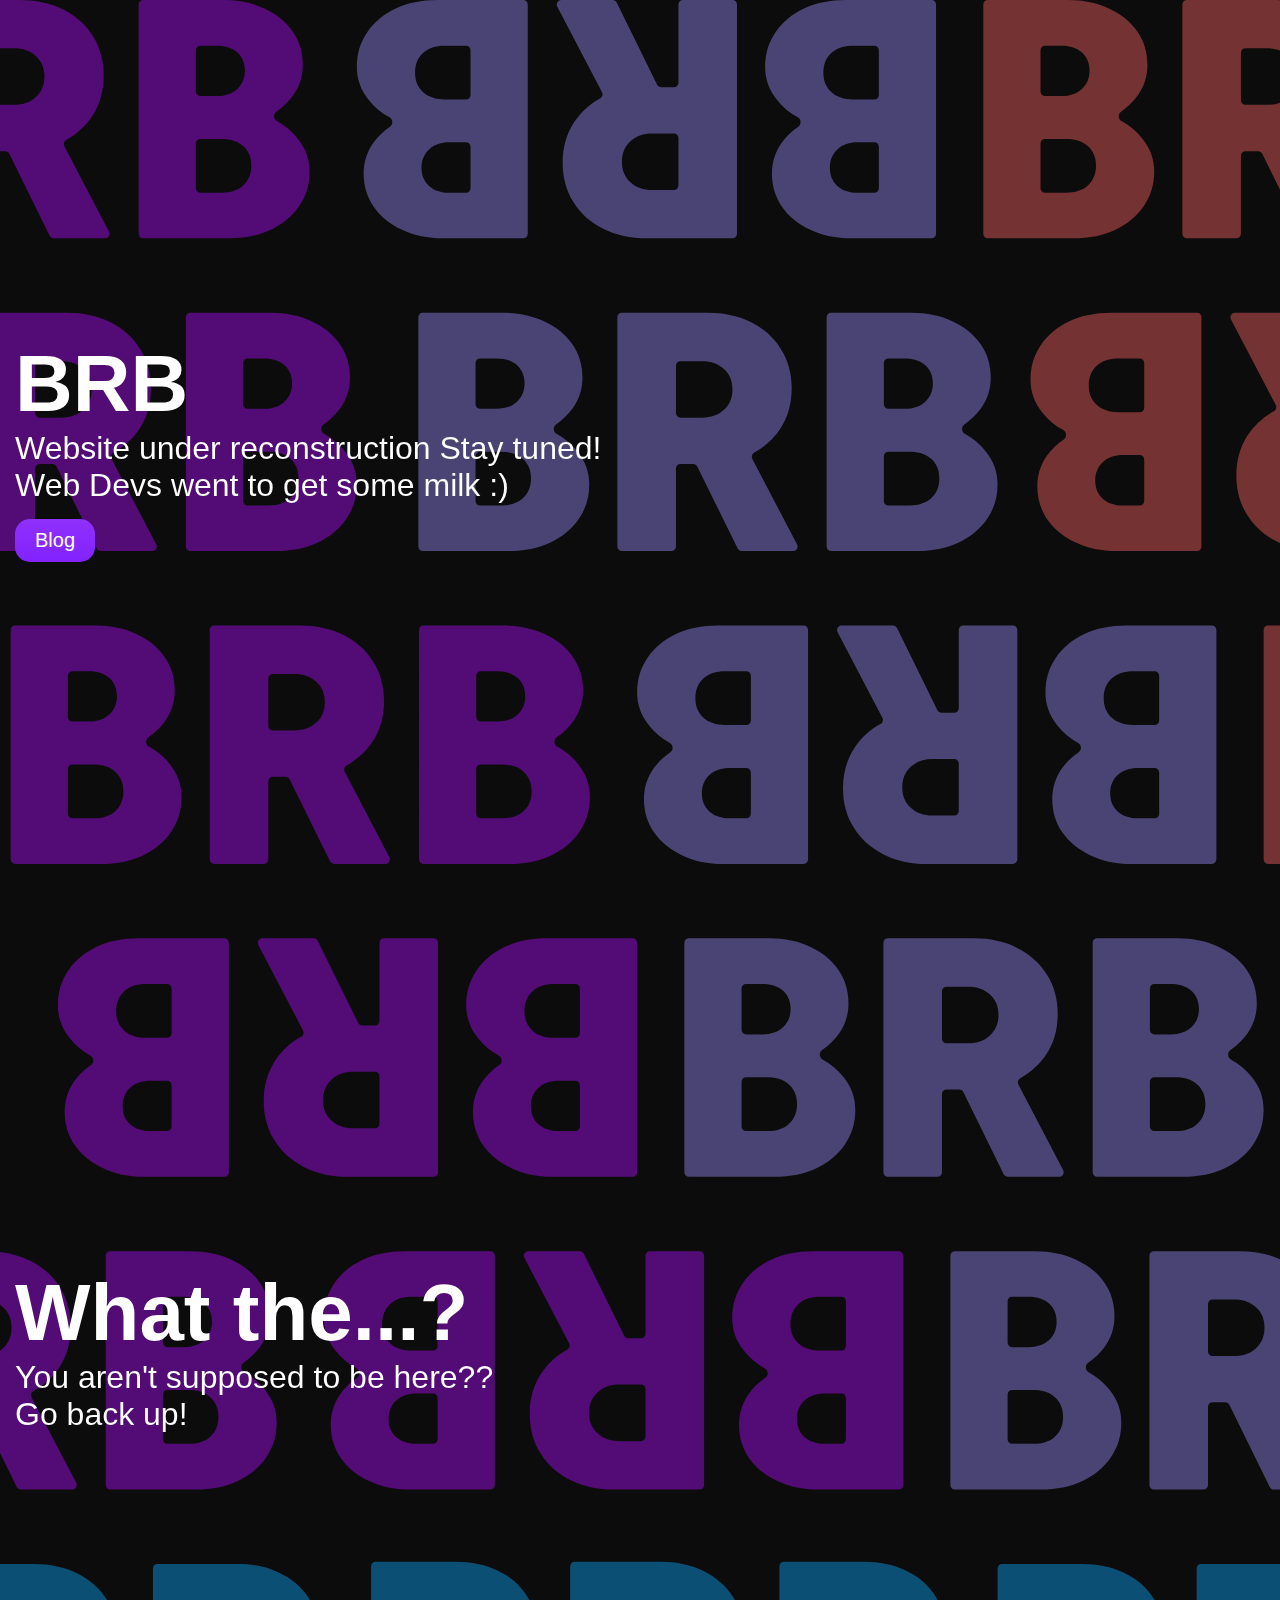
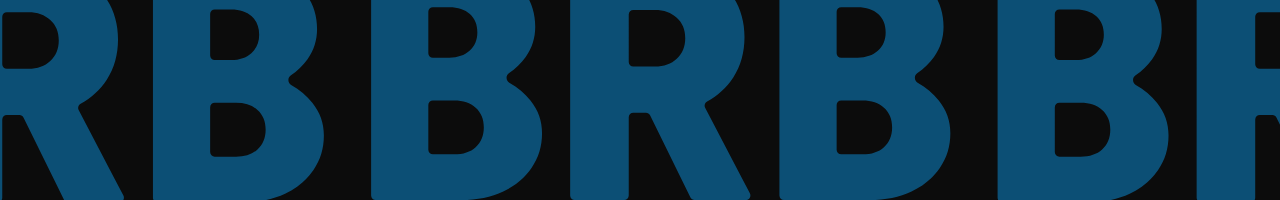
==== index.html @ f5a2c9b7 "aaaaaaaaaaaa" ====
<!DOCTYPE html>
<html lang="en">
<head>
    <div class="titlebar">
        
    </div>
    <meta charset="UTF-8">
    <meta http-equiv="X-UA-Compatible" content="IE=edge">
    <meta name="viewport" content="width=device-width, initial-scale=1.0">
    <title>BRB</title>
    <link rel="stylesheet" href="style.css">
</head>
    <body>
        <body background = "Banner.svg" class="back"></body>    
        <!--Hero-->
    
        <div class="main">
            <div class="maincontain">
                <div class="maincontent">
                    <h1>BRB</h1>
                    <h3>Website under reconstruction Stay tuned!</h3>
                    <h3>Web Devs went to get some milk :)</h3>
                    <form action="https://scarletapp.github.io/blog/">
                        <button type="submit" class="button">Blog</button>
                    </form>
                </div>
            </div>
        </div>
        
        <div class="main">
            <div class="maincontain">
                <div class="maincontent">
                    <h1>What the...?</h1>
                    <h3>You aren't supposed to be here??</h3>
                    <h3>Go back up!</h3>
                </div>
            </div>
        </div>

        <script src="app.js"></script>

    </body>
</html>
---- style.css ----
* {
    box-sizing: border-box;
    margin: 0;
    padding: 0;
    font-family: Arial, Helvetica, sans-serif;
    text-decoration: none;
    
    
}

::-webkit-scrollbar{
    width: 10px;
}
::-webkit-scrollbar-track{
    color: #09090a;
    border-radius: 5px;
}
::-webkit-scrollbar-thumb{
    background-color: rgb(48, 48, 48);
    border-radius: 5px;
}

a{
    position: relative;
    z-index: 2;
    color: white;
    text-decoration: none;
}


h1{
    color: white;
    font-size: 2rem;
    font-weight: 400;
}
h2{
    color: white;
    font-size: 1.45rem;
    font-weight: 400;
}

body{
    background-repeat: no-repeat;
    background-size: cover;
    background-color: black;

}

.navbar{
    background: linear-gradient(135deg, rgba(24, 12, 12, 0.1), rgba(255, 255, 255, 0));
    backdrop-filter: blur(10px);
    -webkit-backdrop-filter: blur(10px);
    border-bottom: solid rgba(128, 128, 128, 0.233);
    height: 80px;
    display:flex;
    justify-content: center;
    align-items: center;
    font-size: 1.2rem;
    position: sticky;
    top: 0;
    z-index: 999;
}


.navbarcont{
    display: flex;
    justify-content: space-between;
    height: 80px;
    z-index: 1;
    width: 100%;
    max-width: 100%;
    margin: 0 auto;
    padding: 0 50px
}

#navbarlogo{
    background-color: #AD00FF;
    background-image: linear-gradient(to top, #00A3FF 0%, #9888FC 100%);
    background-size: 100%;
    -webkit-background-clip: text;
    -moz-background-clip: text;
    -webkit-text-fill-color: transparent;
    -moz-text-fill-color: transparent;
    font-size: 2rem;
    margin-bottom: 15px;
    padding-top: 15px;
    display: flex;
    align-items: center;
    cursor: pointer;
    text-decoration: none;
}

.fa-gem{
    margin-right: 0.5rem;
}

.navbarmenu{
    display: flex;
    align-items: center;
    list-style: none;
    text-align: center;
}

.navbaritem{
    height: 80px;
}

.navbarlinks{
    color:white;
    display: flex;
    align-items: center;
    justify-content: center;
    padding: 0 2rem;
    height: 100%;
    width: auto;
}
.navbarlinks:hover{
    color: #8222ff;
    transition: all 0.1s ease-in;
}

.navbarbtn{
    display: flex;
    justify-content: center;
    align-items: center;
    padding: 0 1rem;
    width: 45%;
    
}


.button{
    display: flex;
    justify-content: center;
    align-items: center;
    text-decoration: none;
    padding: 10px 20px;
    margin-top: 15px;
    height: auto;
    width: auto;
    border: none;
    outline: none;
    border-radius: 15px;
    background: #8222ff;
    font-size: 20px;
    background-image: linear-gradient(to top, #8222ff 0%, #9030fd);
    color: white;
}


.button:hover{
    color:#fff;
    background: #825cff;
    transition: all 0.3s ease;
}

/*hero section*/
.main{
    background-color: #14141496;
    width: 100%;
    height: 100%;
}

.maincontain{
    display: grid;
    grid-template-columns: 1fr 1fr;
    align-items: center;
    justify-self: center;
    margin: 0 auto;
    height: 100vh;
    z-index: 1;
    width: 100%;
    max-width: 1300px;
    padding: 0 15px;
}

.maincontent h1{
    font-size: 5rem;
    background-color: #ffffff;
    background-size: 100%;
    font-weight: 700;
    -webkit-background-clip: text;
    -moz-background-clip: text;
    -webkit-text-fill-color: transparent;
    -moz-text-fill-color: transparent;
}

.maincontent h2{
    font-size: 4rem;
    background-color: #ffffff;
    background-size: 100%;
    font-weight: 100%;
    -webkit-background-clip: text;
    -moz-background-clip: text;
    -webkit-text-fill-color: transparent;
    -moz-text-fill-color: transparent;
}

.maincontent h3{
    font-size: 2rem;
    background-color: #ffffff;
    background-size: 100%;
    font-weight: 40;
    -webkit-background-clip: text;
    -moz-background-clip: text;
    -webkit-text-fill-color: transparent;
    -moz-text-fill-color: transparent;
}

.maincontent p{
    margin-top: 1rem;
    font-size: 1.3rem;
    color: #fff;
    text-decoration: none;
}
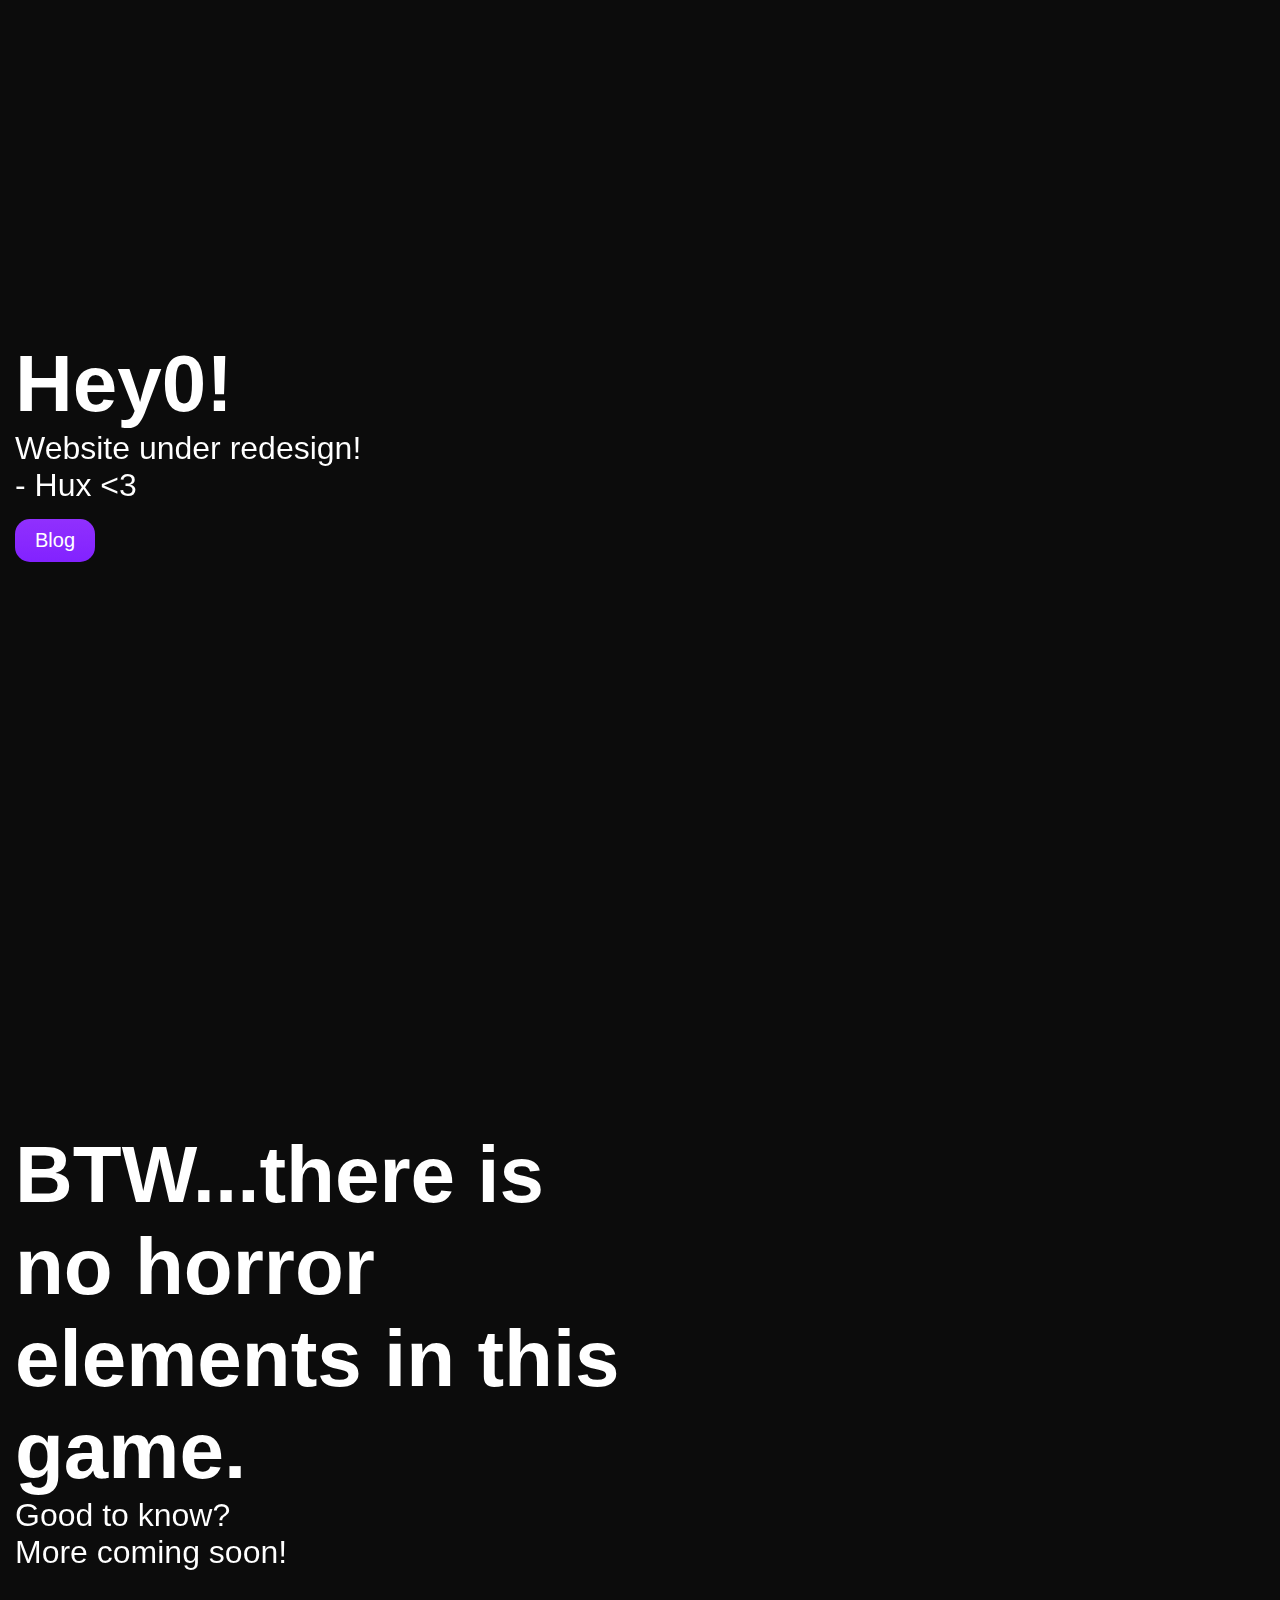
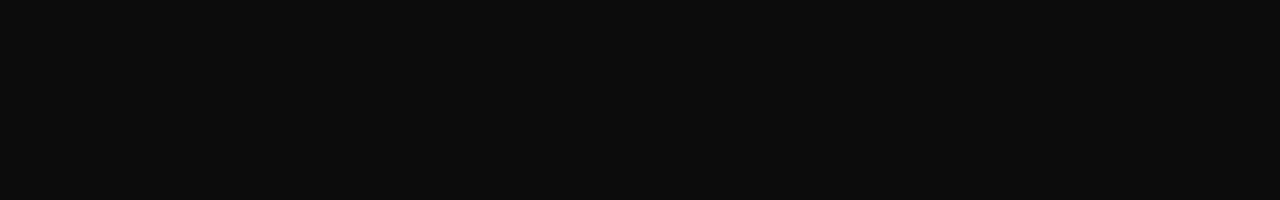
==== commit 799430bd: "Update index.html" ====
--- a/index.html
+++ b/index.html
@@ -17,9 +17,9 @@
         <div class="main">
             <div class="maincontain">
                 <div class="maincontent">
-                    <h1>BRB</h1>
-                    <h3>Website under reconstruction Stay tuned!</h3>
-                    <h3>Web Devs went to get some milk :)</h3>
+                    <h1>Hey0!</h1>
+                    <h3>Website under redesign!</h3>
+                    <h3>- Hux <3</h3>
                     <form action="https://scarletapp.github.io/blog/">
                         <button type="submit" class="button">Blog</button>
                     </form>
@@ -30,9 +30,9 @@
         <div class="main">
             <div class="maincontain">
                 <div class="maincontent">
-                    <h1>What the...?</h1>
-                    <h3>You aren't supposed to be here??</h3>
-                    <h3>Go back up!</h3>
+                    <h1>BTW...there is no horror elements in this game.</h1>
+                    <h3>Good to know?</h3>
+                    <h3>More coming soon!</h3>
                 </div>
             </div>
         </div>
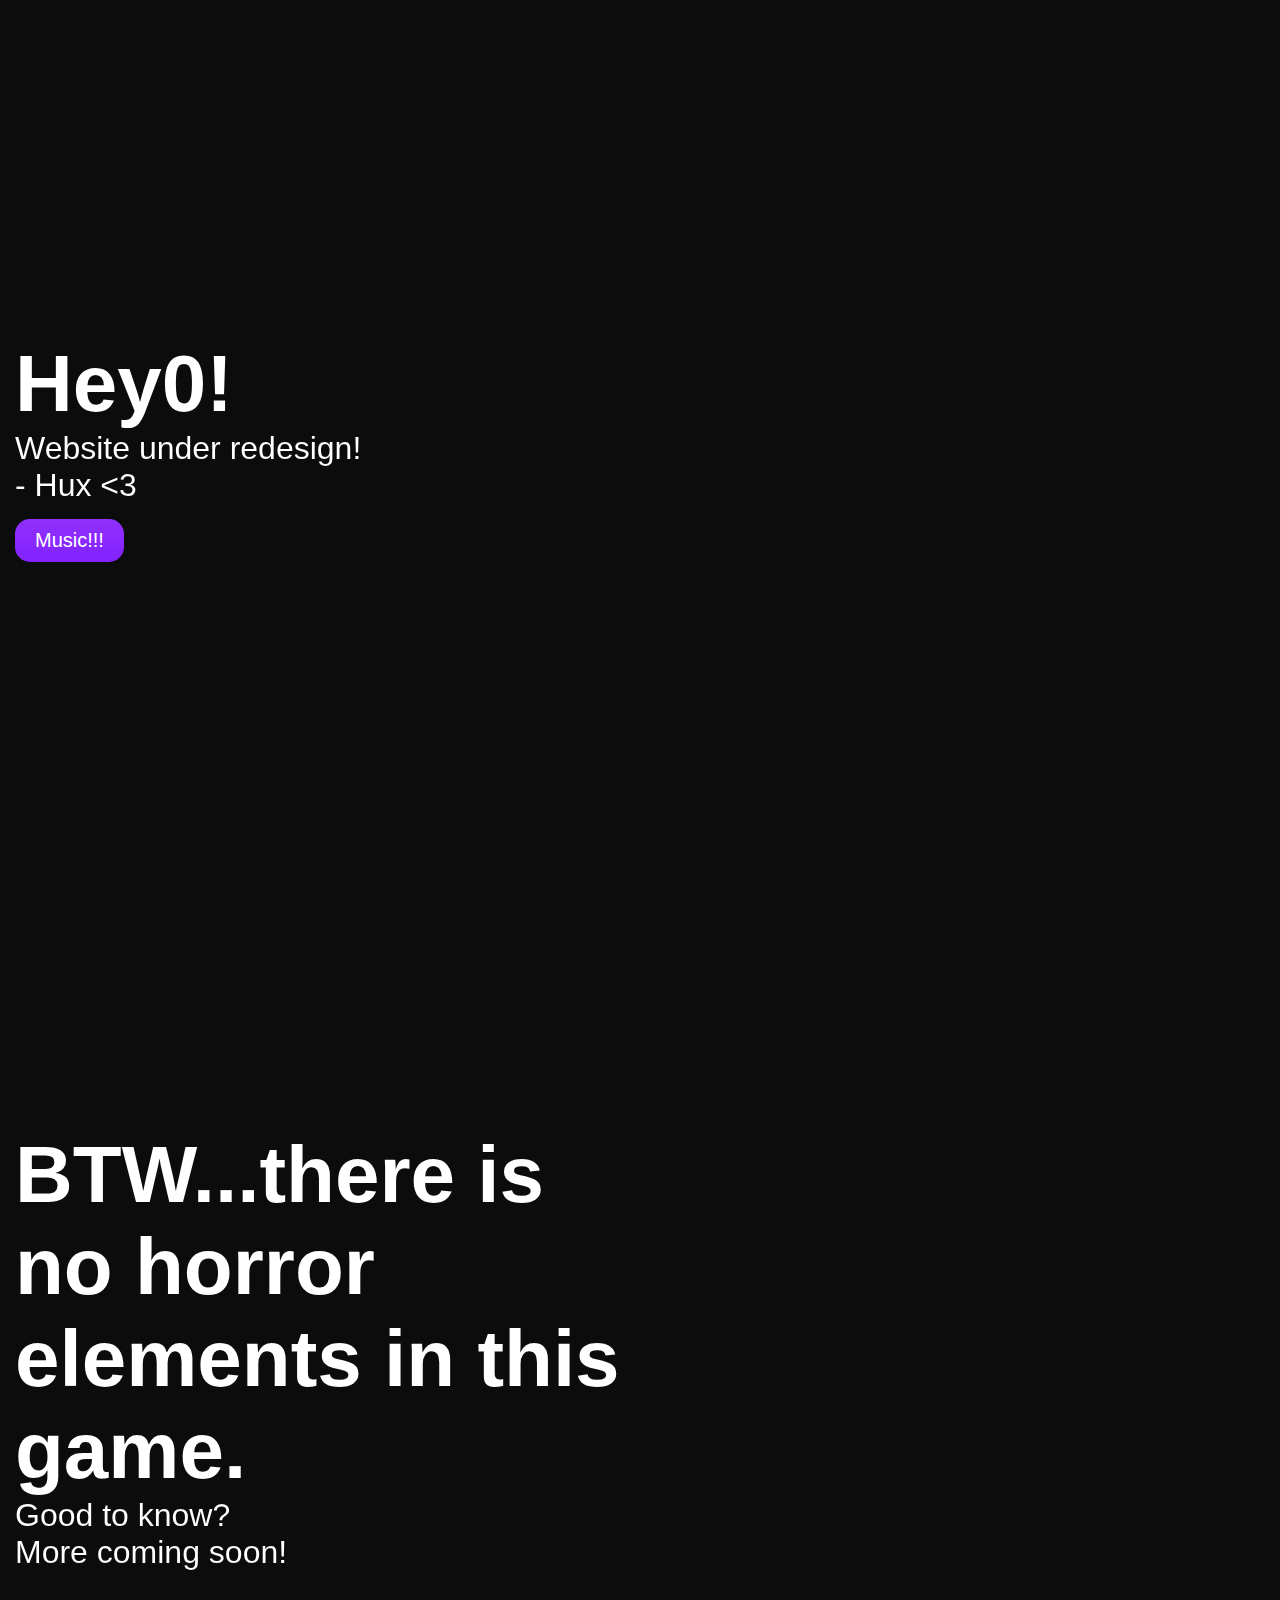
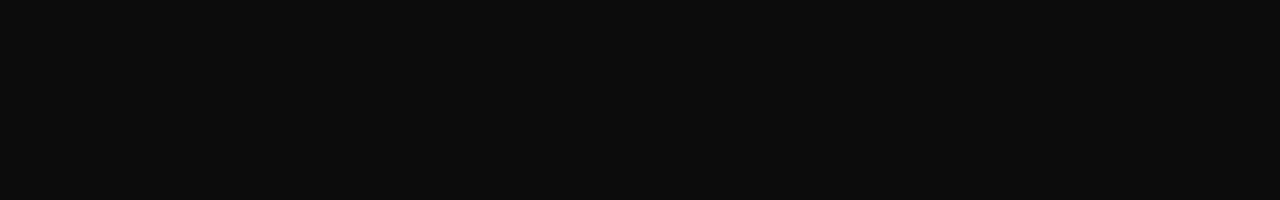
==== commit 9bde0e69: "Update index.html" ====
--- a/index.html
+++ b/index.html
@@ -20,8 +20,8 @@
                     <h1>Hey0!</h1>
                     <h3>Website under redesign!</h3>
                     <h3>- Hux <3</h3>
-                    <form action="https://scarletapp.github.io/blog/">
-                        <button type="submit" class="button">Blog</button>
+                    <form action="https://www.youtube.com/channel/UCm_OasU-QF83pXyWZGYFKxA/">
+                        <button type="submit" class="button">Music!!!</button>
                     </form>
                 </div>
             </div>
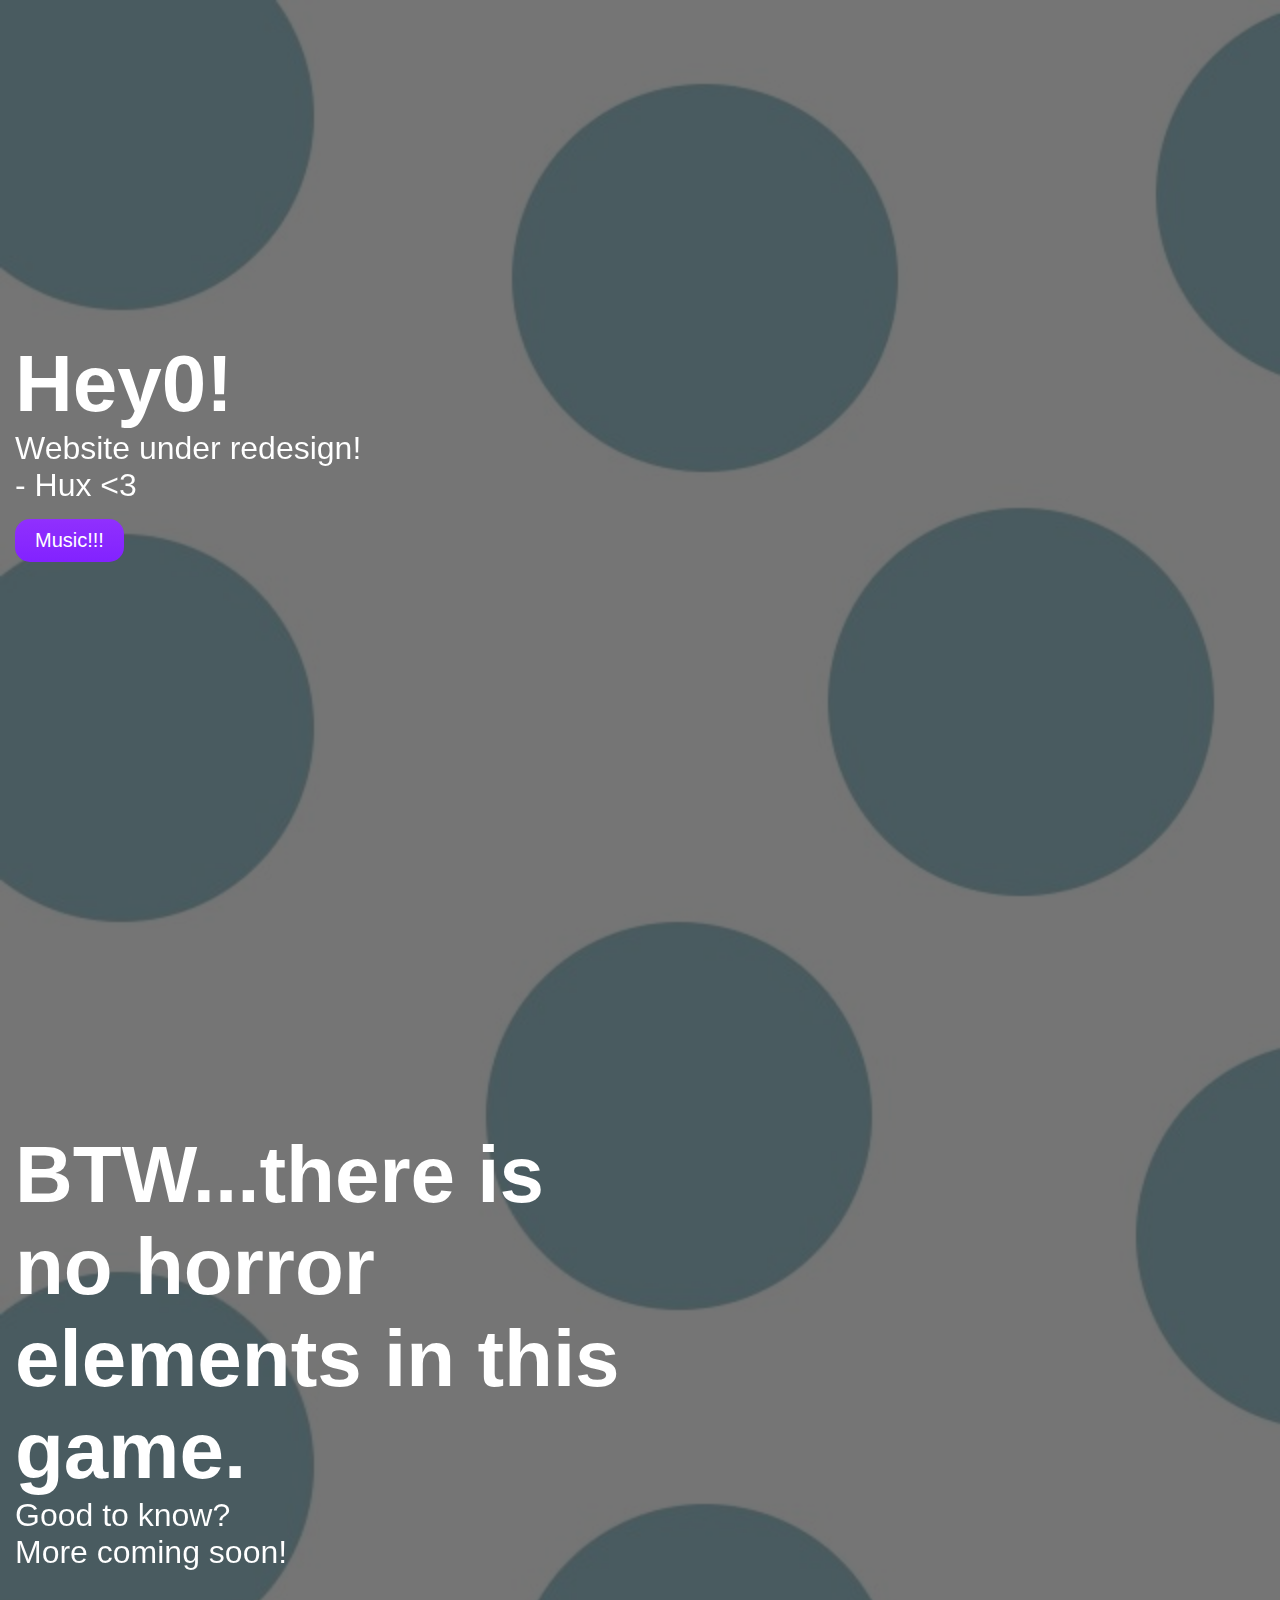
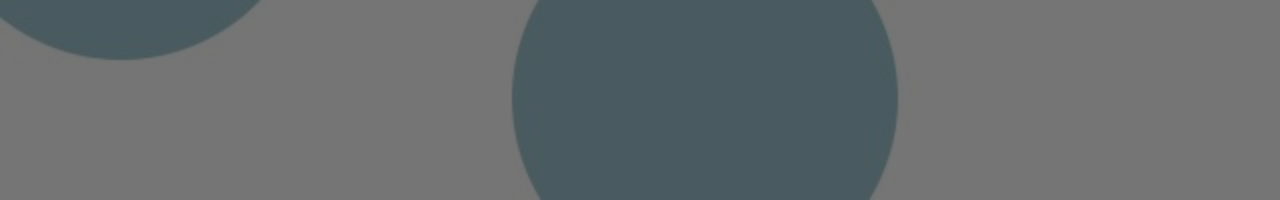
==== commit d5aa13fc: "Update index.html" ====
--- a/index.html
+++ b/index.html
@@ -7,11 +7,11 @@
     <meta charset="UTF-8">
     <meta http-equiv="X-UA-Compatible" content="IE=edge">
     <meta name="viewport" content="width=device-width, initial-scale=1.0">
-    <title>BRB</title>
+    <title>Huxy Huxy Literature Club!</title>
     <link rel="stylesheet" href="style.css">
 </head>
     <body>
-        <body background = "Banner.svg" class="back"></body>    
+        <body background = "DC8BE3DD-E09E-4EE7-9718-5A406322E75D.jpeg" class="back"></body>    
         <!--Hero-->
     
         <div class="main">
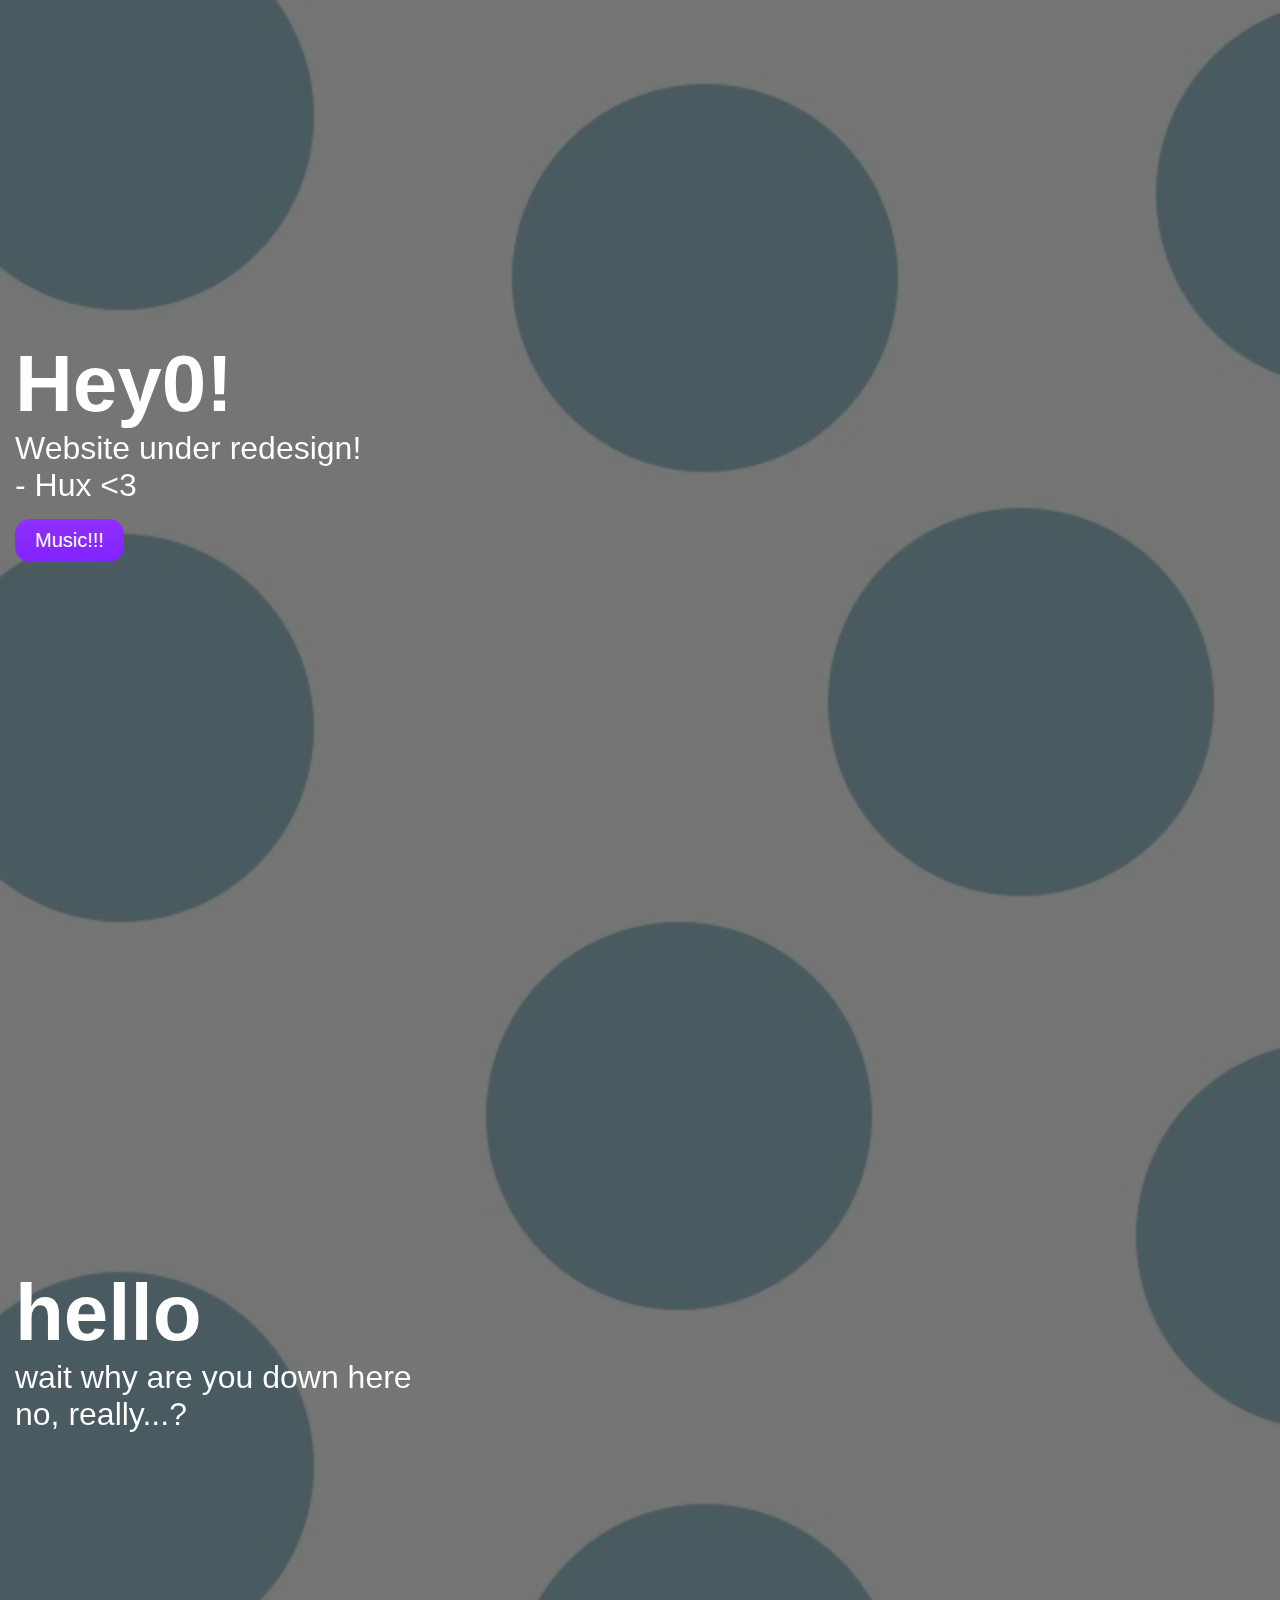
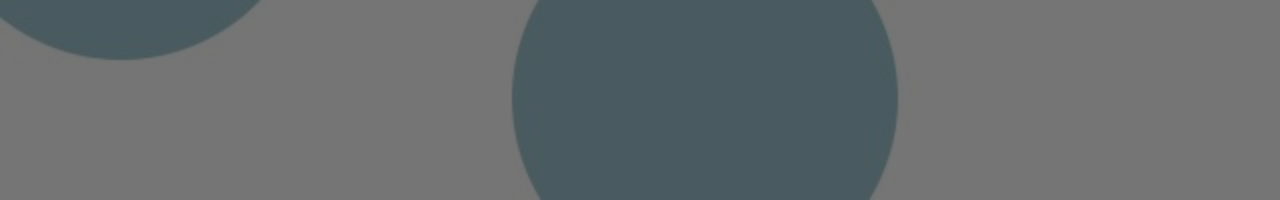
==== commit e715849f: "Update index.html" ====
--- a/index.html
+++ b/index.html
@@ -30,9 +30,9 @@
         <div class="main">
             <div class="maincontain">
                 <div class="maincontent">
-                    <h1>BTW...there is no horror elements in this game.</h1>
-                    <h3>Good to know?</h3>
-                    <h3>More coming soon!</h3>
+                    <h1>hello</h1>
+                    <h3>wait why are you down here</h3>
+                    <h3>no, really...?</h3>
                 </div>
             </div>
         </div>
--- a/style.css
+++ b/style.css
@@ -23,7 +23,7 @@
 a{
     position: relative;
     z-index: 2;
-    color: white;
+    color: blue;
     text-decoration: none;
 }
 
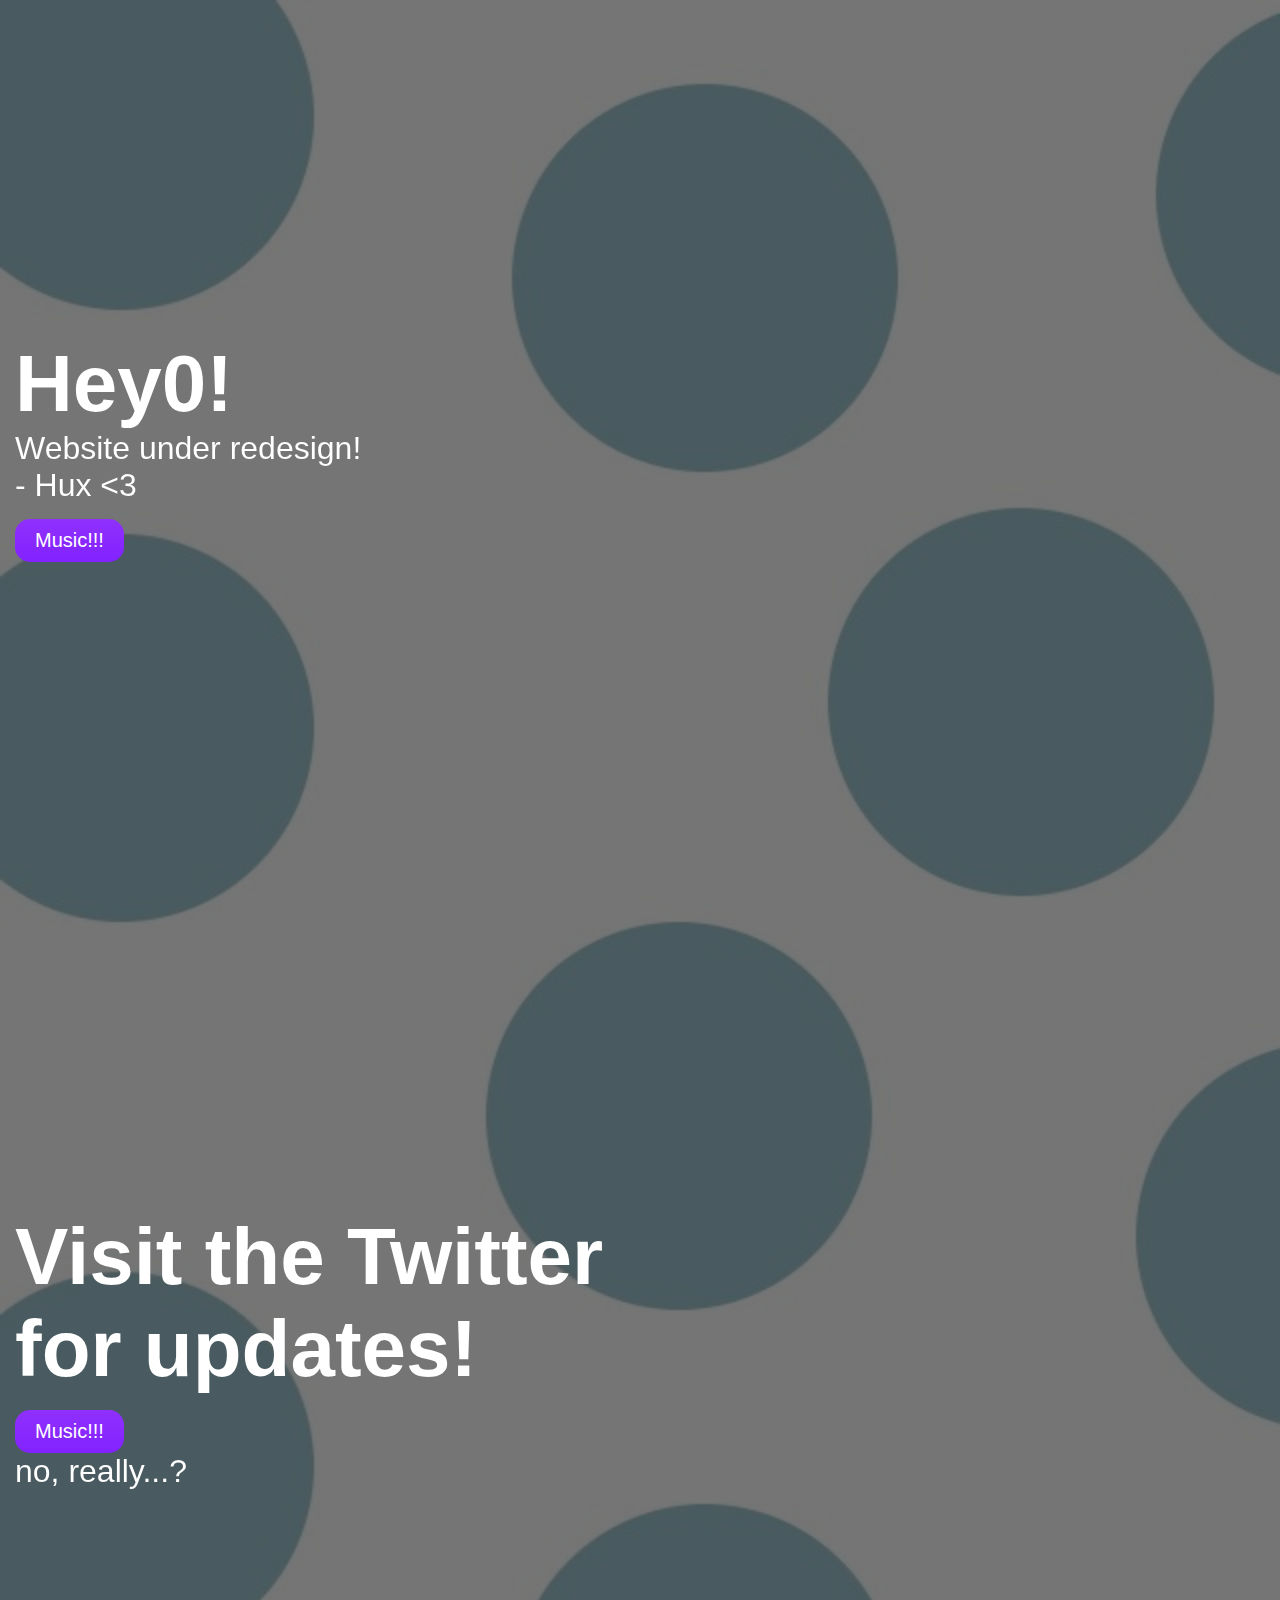
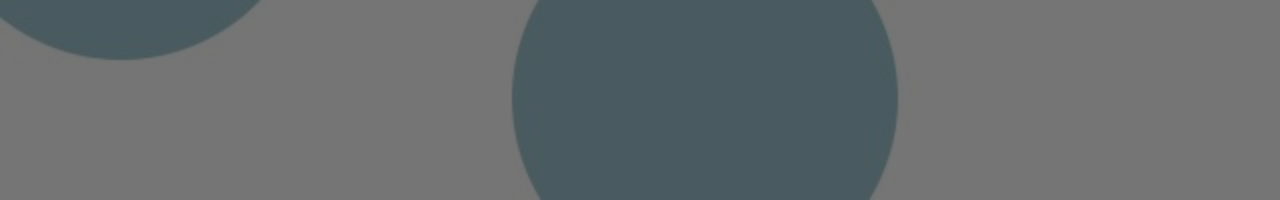
==== commit 34d0aae2: "Update index.html" ====
--- a/index.html
+++ b/index.html
@@ -30,8 +30,9 @@
         <div class="main">
             <div class="maincontain">
                 <div class="maincontent">
-                    <h1>hello</h1>
-                    <h3>wait why are you down here</h3>
+                    <h1>Visit the Twitter for updates!</h1>
+                    <form action="https://www.twitter.com/hhlcgame/">
+                        <button type="submit" class="button">Music!!!</button>
                     <h3>no, really...?</h3>
                 </div>
             </div>
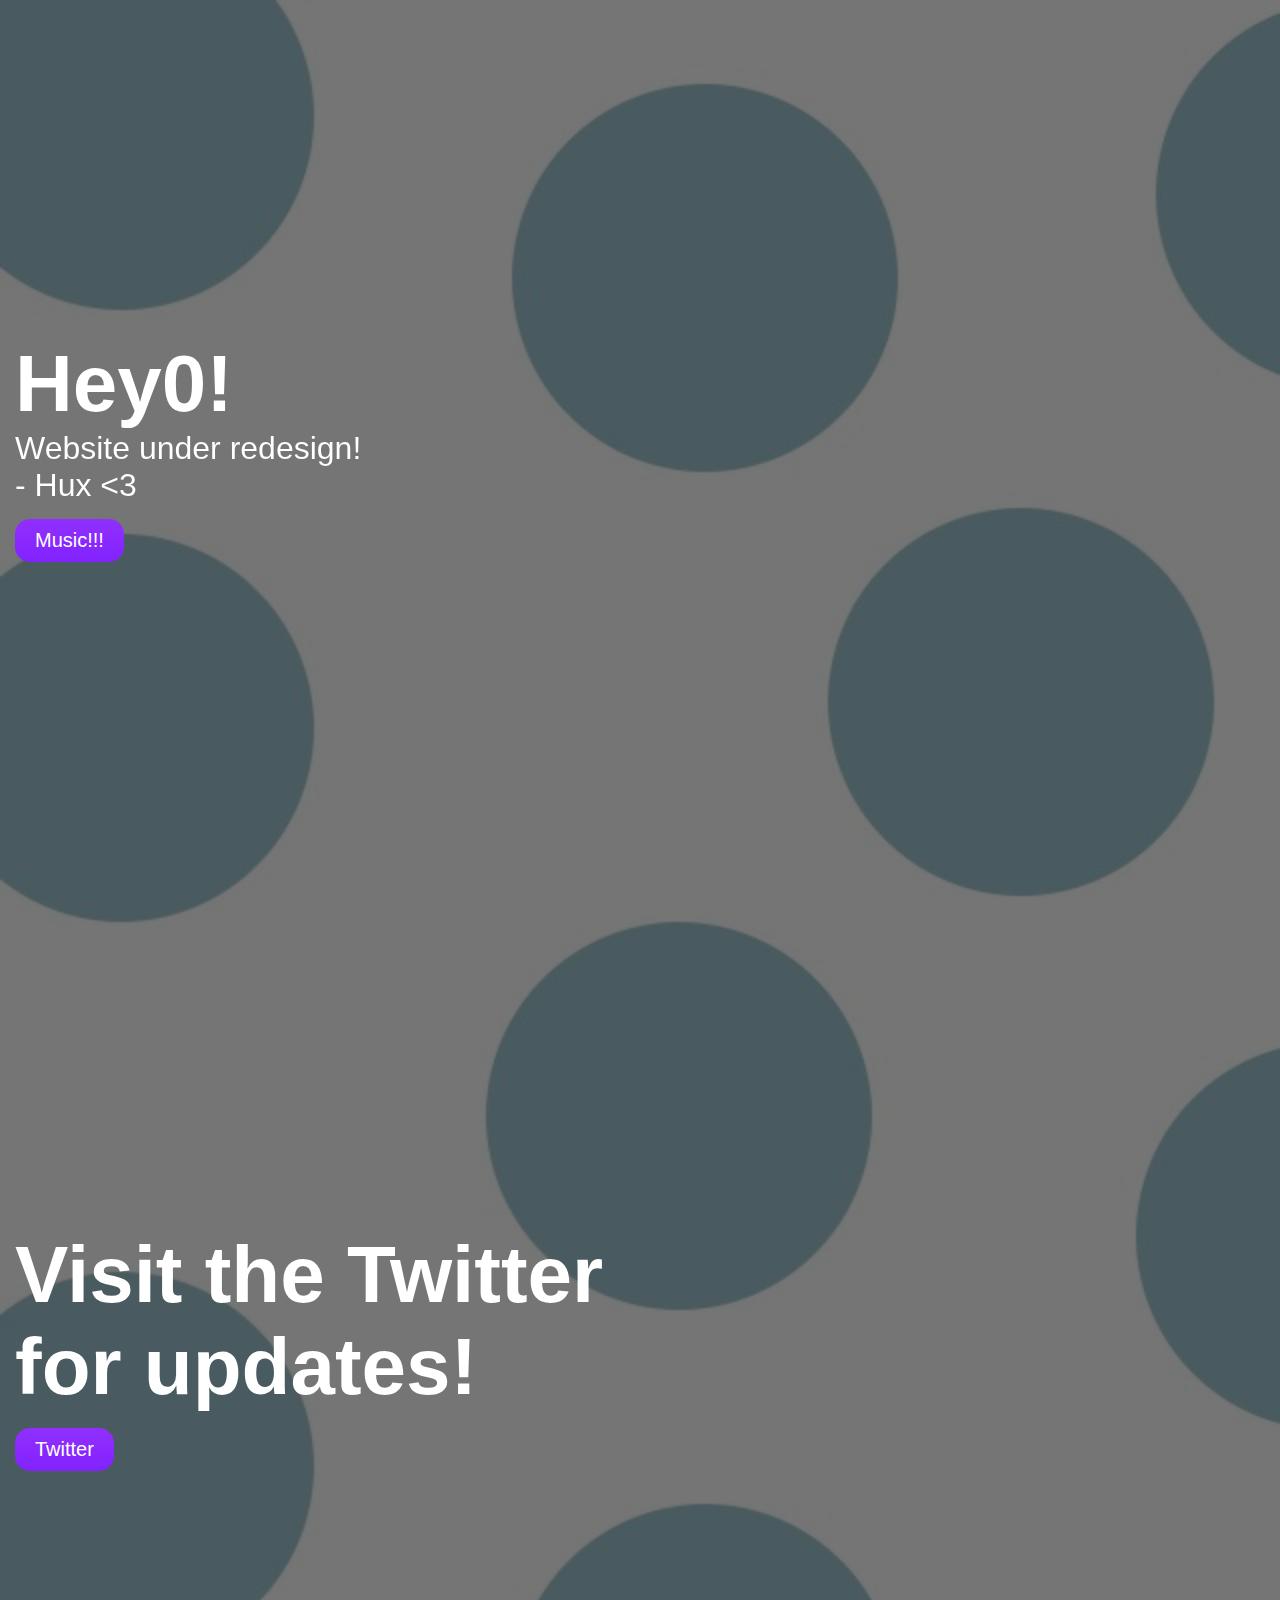
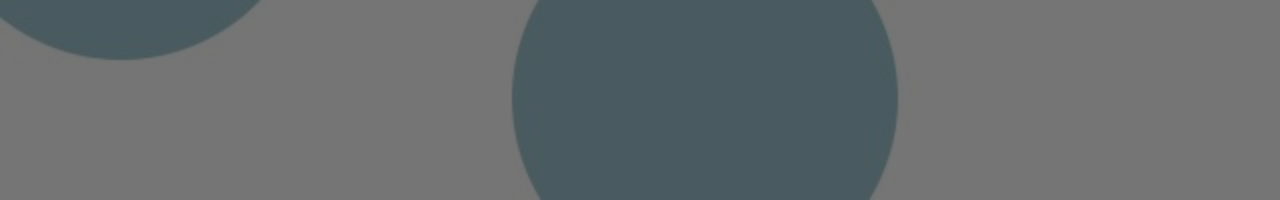
==== commit f2702d6d: "The main file for the website." ====
--- a/index.html
+++ b/index.html
@@ -32,8 +32,7 @@
                 <div class="maincontent">
                     <h1>Visit the Twitter for updates!</h1>
                     <form action="https://www.twitter.com/hhlcgame/">
-                        <button type="submit" class="button">Music!!!</button>
-                    <h3>no, really...?</h3>
+                        <button type="submit" class="button">Twitter</button>
                 </div>
             </div>
         </div>
